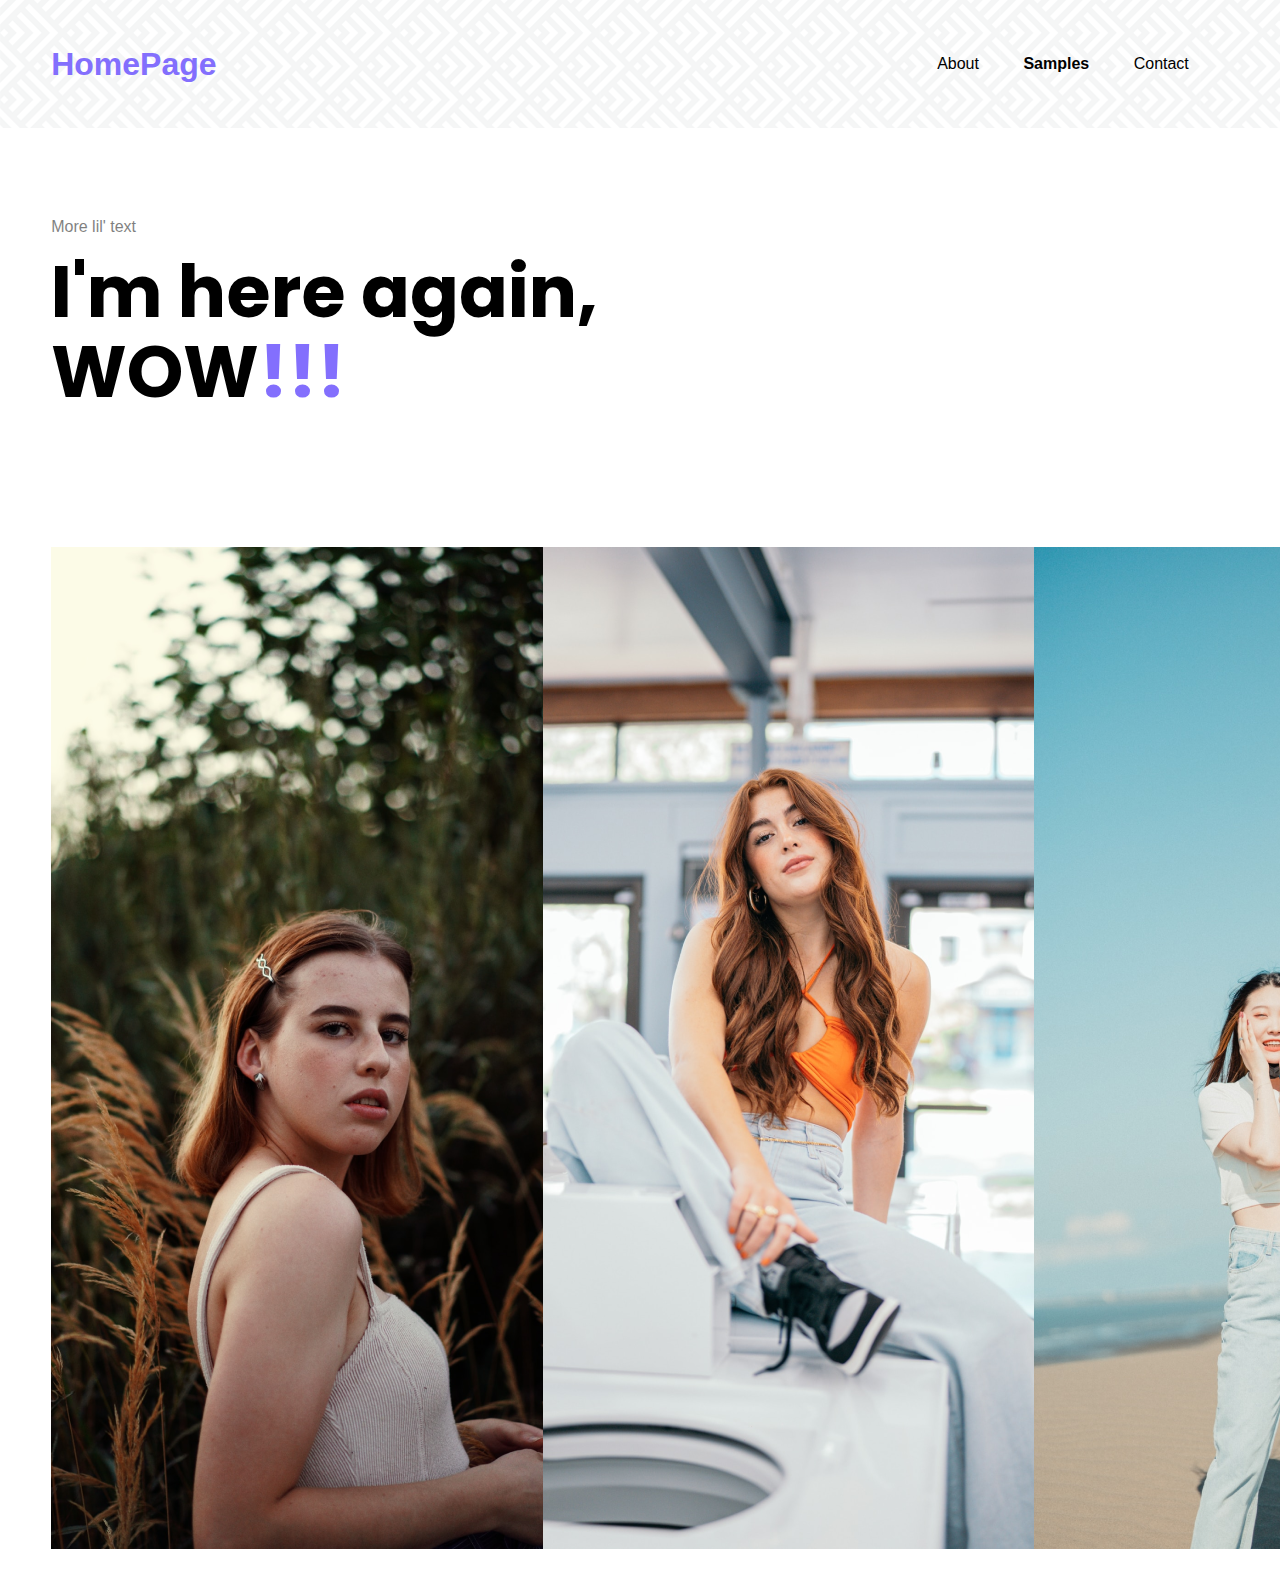
==== pages/samples.html @ 2a0ed66a "Base of the website; still in progress" ====
<!DOCTYPE html>
<html lang="en">

<head>
    <meta charset="UTF-8">
    <meta http-equiv="X-UA-Compatible" content="IE=edge">
    <meta name="viewport" content="width=device-width, initial-scale=1.0">
    <link rel="stylesheet" href="/assets/style.css">
    <title>Photography Website</title>
</head>

<body>
    <header>
        <a href="#">
            <h1>HomePage</h1>
        </a>
        <nav>
            <a href="/index.html">About</a>
            <a href="#" class="here">Samples</a>
            <a href="#">Contact</a>
        </nav>
    </header>
    <main>
        <section class="samples">
            <div class="hero no-bg">
                <p>More lil' text</p>
                <h2>I'm here again,<br>WOW<span class="accent">!!!</span></h2>
            </div>
            <div class="previews">
                <img src="/assets/img/sample-preview-1.png" alt="Sample preview">
                <img src="/assets/img/sample-preview-2.png" alt="Sample preview">
                <img src="/assets/img/sample-preview-3.png" alt="Sample preview">
            </div>
        </section>
    </main>
</body>

</html>
---- assets/style.css ----
@import url('https://fonts.googleapis.com/css2?family=Poppins:wght@400;500;600;700;800;900&display=swap');

*{
    box-sizing: border-box;
    padding: 0;
    margin: 0;
}
a{
    text-decoration: none;
}
:root{
    --primary: #836FFD;
}
body{
    background: url("/assets/img/bg.png") repeat;
    font-family:'Segoe UI', Tahoma, Geneva, Verdana, sans-serif
}
header{
    width: 100%;
    line-height: 8rem;
    padding: 0 4vw;
    display: flex;
    justify-content: space-between;
}
header h1{
    color: var(--primary);
}
header a{
    color: #000;
    margin-right: 2.5rem;
}
nav a.here{
    font-weight: bold;
}

.btn{
    font-weight: bold;
    font-family: 'Poppins', sans-serif;
    border: none;
    text-align: center;
    display: inline-block;
    cursor: pointer;
    border-radius: 50px;
    padding: 1rem;
    margin-top: 2.5rem;
    font-size: 1.25rem;
}
.btn.primary{
    min-width: 15rem;
    background: var(--primary);
    color: #fff;
}

section{
    height: 70vh;
}
section .accent{
    color: var(--primary);
}

.hero{
    background: #fff url("/assets/img/hero-bg.jpg") no-repeat right bottom;
    background-size: 60%;
    padding: 10vh 4vw;
}
.hero.no-bg{
    background: #fff;
}
.hero .hero-content{
    width: 50%;
}
.hero h2{
    font-family: 'Poppins', sans-serif;
    font-size: 4.5rem;
    line-height: 5rem;
}
.hero p{
    opacity: 0.5;
    margin-bottom: 1rem;
}

section.testimonials{
    display: flex;
    justify-content: space-between;
    align-items: center;
    padding: 0 4vw;
}
.testimonial{
    display: flex;
    flex-direction: column;
    align-items: center;
    padding: 1rem;
    background: #fff;
}
.customer-photo{
    border-radius: 100%;
}
.customer-name{
    color: var(--primary);
    text-align: center;
    font-weight: bold;
    font-size: 2rem;
    opacity: 1;
    margin: 1rem 0;
}
.customer-text{
    width: 15vw;
    text-align: center;
    opacity: 0.75;
    font-size: 1.25rem;
    padding: 0.25rem;
    margin: 1rem 0;
}

section.samples{
    background: #fff;
    height: 100%;
}

.samples .previews{
    /* height: 100vh; */
    display: flex;
    justify-content: space-between;
    padding: 5vh 4vw;
}
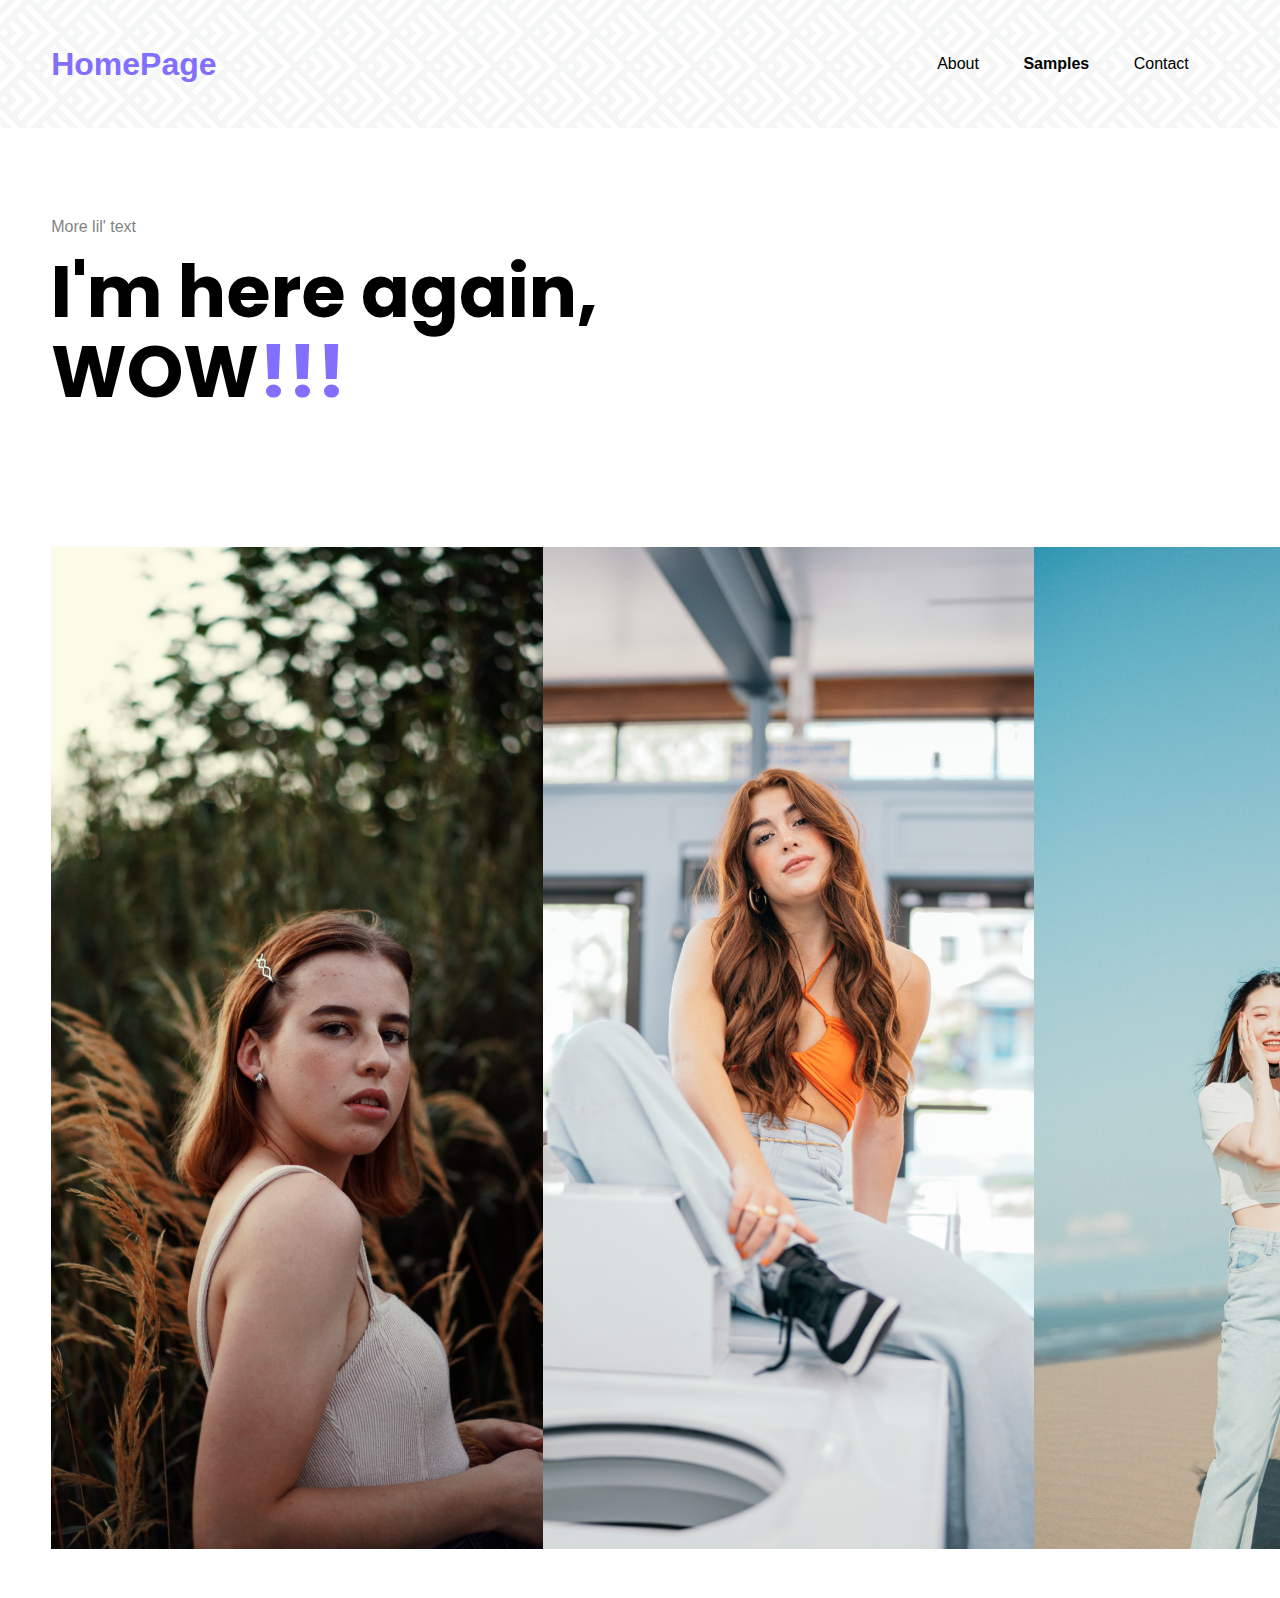
==== commit f92eed28: "Sample's pages added" ====
--- a/pages/samples.html
+++ b/pages/samples.html
@@ -11,7 +11,7 @@
 
 <body>
     <header>
-        <a href="#">
+        <a href="/index.html">
             <h1>HomePage</h1>
         </a>
         <nav>
@@ -27,9 +27,9 @@
                 <h2>I'm here again,<br>WOW<span class="accent">!!!</span></h2>
             </div>
             <div class="previews">
-                <img src="/assets/img/sample-preview-1.png" alt="Sample preview">
-                <img src="/assets/img/sample-preview-2.png" alt="Sample preview">
-                <img src="/assets/img/sample-preview-3.png" alt="Sample preview">
+                <a href="/pages/sample-1.html"><img src="/assets/img/sample-preview-1.png" alt="Sample preview"></a>
+                <a href="/pages/sample-2.html"><img src="/assets/img/sample-preview-2.png" alt="Sample preview"></a>
+                <a href="/pages/sample-3.html"><img src="/assets/img/sample-preview-3.png" alt="Sample preview"></a>
             </div>
         </section>
     </main>
--- a/assets/style.css
+++ b/assets/style.css
@@ -116,10 +116,54 @@
     background: #fff;
     height: 100%;
 }
-
+section.sample{
+    display: flex;
+    background: #fff;
+    height: 100vh;
+}
 .samples .previews{
-    /* height: 100vh; */
     display: flex;
     justify-content: space-between;
     padding: 5vh 4vw;
+}
+.sample-text{
+    width: 50%;
+    padding: 0 4vw;;
+    display: flex;
+    flex-direction: column;
+    justify-content: center;
+}
+.sample-text p, .sample-text h2, .sample-text a{
+    width: 80%;
+    padding: 2rem 0;
+}
+.sample-text p:first-child{
+    padding: 0;
+}
+.sample-text h2{
+    font-size: 2.5rem;
+}
+.sample-text p{
+    opacity: 0.75;
+    font-size: 1.25rem;
+}
+.sample-text hr{
+    opacity: 0.15;
+    width: 20%;
+}
+.sample-text a{
+    color: #000;
+    font-size: 1.25rem;
+}
+.sample-photo{
+    width: 50%;
+}
+.sample-1{
+    background: url("/assets/img/sample-preview-1.png");
+}
+.sample-2{
+    background: url("/assets/img/sample-preview-2.png");
+}
+.sample-3{
+    background: url("/assets/img/sample-preview-3.png");
 }